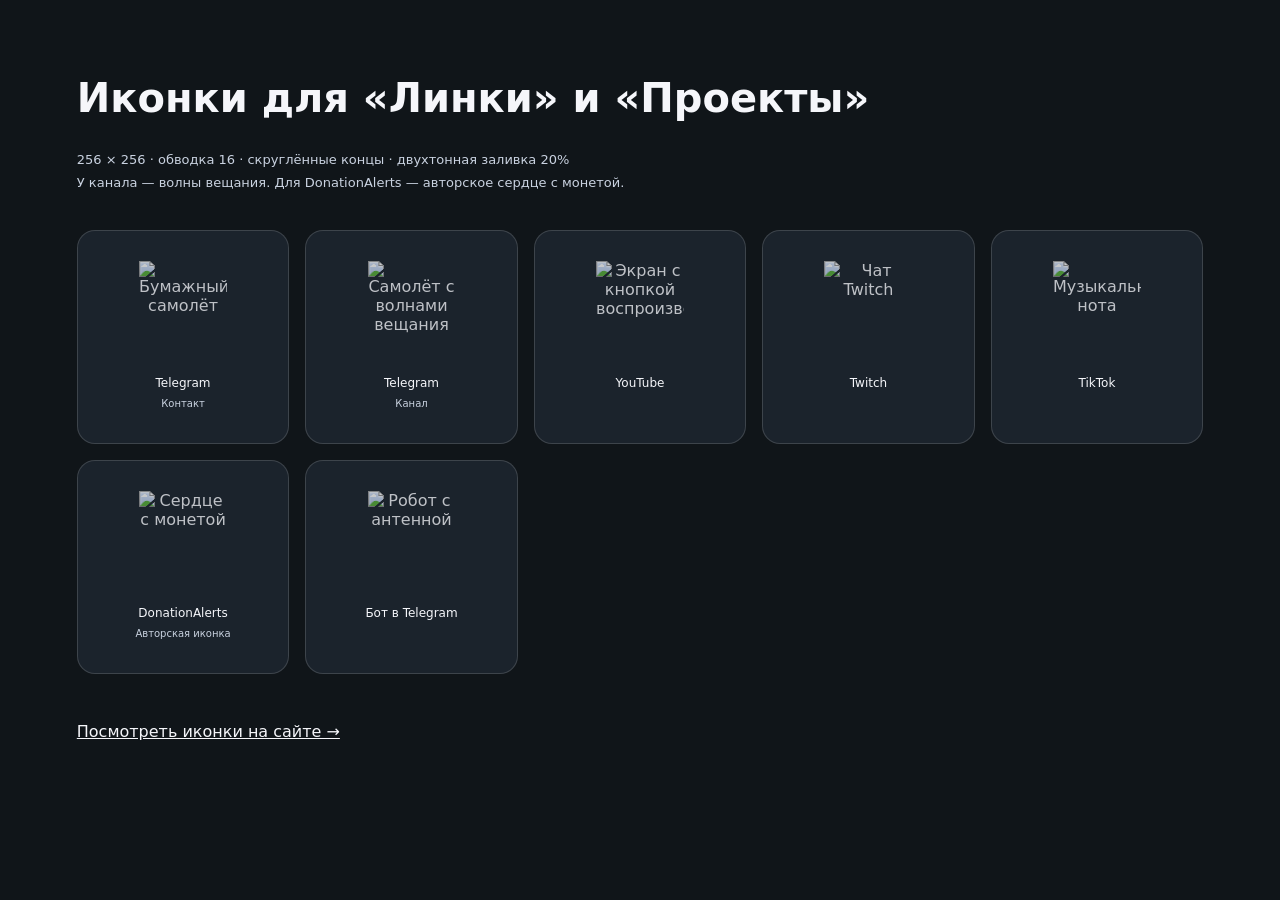
==== icon-preview.html @ 1140dd3d "Add GODLYECHO site and updated captions" ====
<!doctype html>
<html lang="ru"><head><meta charset="utf-8"><meta name="viewport" content="width=device-width,initial-scale=1"><title>Превью иконок — GODLYECHO</title><link rel="icon" href="favicon.svg"><link rel="stylesheet" href="fonts.css"><style>
:root{color-scheme:dark;font-family:Unbounded,system-ui,sans-serif;color:#f5f6fa;background:#101519}*{box-sizing:border-box}body{margin:0;padding:48px 6vw}h1{font-size:clamp(22px,4vw,40px);font-weight:650}p{color:#c9d2e0;font-size:13px;line-height:1.8}main{display:grid;grid-template-columns:repeat(auto-fit,minmax(180px,1fr));gap:16px;margin:36px 0}figure{margin:0;padding:30px 16px;background:#1b232c;border:1px solid #ffffff26;border-radius:18px;text-align:center}figure img{display:block;width:88px;height:88px;margin:0 auto 24px;transition:transform .42s cubic-bezier(.22,1,.36,1),opacity .42s;opacity:.75}figure:hover img{transform:scale(1.12);opacity:1}figcaption{font-size:12px;line-height:1.8}small{display:block;color:#c9d2e0;font-size:10px}a{color:inherit;display:inline-flex;align-items:center;min-height:44px}a:focus-visible{outline:2px solid #fff;outline-offset:6px}@media(prefers-reduced-motion:reduce){figure img{transition:opacity .12s}figure:hover img{transform:none}}
</style></head><body><h1>Иконки для «Линки» и «Проекты»</h1><p>256 × 256 · обводка 16 · скруглённые концы · двухтонная заливка 20%<br>У канала — волны вещания. Для DonationAlerts — авторское сердце с монетой.</p><main>
<figure><img src="assets/icons/social/telegram-contact.svg" alt="Бумажный самолёт"><figcaption>Telegram<small>Контакт</small></figcaption></figure>
<figure><img src="assets/icons/social/telegram-channel.svg" alt="Самолёт с волнами вещания"><figcaption>Telegram<small>Канал</small></figcaption></figure>
<figure><img src="assets/icons/social/youtube.svg" alt="Экран с кнопкой воспроизведения"><figcaption>YouTube</figcaption></figure>
<figure><img src="assets/icons/social/twitch.svg" alt="Чат Twitch"><figcaption>Twitch</figcaption></figure>
<figure><img src="assets/icons/social/tiktok.svg" alt="Музыкальная нота"><figcaption>TikTok</figcaption></figure>
<figure><img src="assets/icons/social/donation.svg" alt="Сердце с монетой"><figcaption>DonationAlerts<small>Авторская иконка</small></figcaption></figure>
<figure><img src="assets/icons/social/robot.svg" alt="Робот с антенной"><figcaption>Бот в Telegram</figcaption></figure>
</main><a href="index.html#links">Посмотреть иконки на сайте →</a></body></html>
---- fonts.css ----
@font-face{font-family:'Manrope';src:url('assets/fonts/manrope.woff') format('woff');font-weight:200 800;font-style:normal;font-display:swap}
@font-face{font-family:'Oswald';src:url('assets/fonts/oswald.woff') format('woff');font-weight:200 700;font-style:normal;font-display:swap}
@font-face{font-family:'Unbounded';src:url('assets/fonts/unbounded.woff') format('woff');font-weight:200 900;font-style:normal;font-display:swap}
@font-face{font-family:'IBM Plex Mono';src:url('assets/fonts/plex-regular.woff') format('woff');font-weight:400;font-style:normal;font-display:swap}
@font-face{font-family:'IBM Plex Mono';src:url('assets/fonts/plex-semibold.woff') format('woff');font-weight:600;font-style:normal;font-display:swap}
[data-font=manrope]{--font:'Manrope',sans-serif;--font-body:500;--font-heading:800;--letter-spacing:-.025em}
[data-font=oswald]{--font:'Oswald',sans-serif;--font-body:400;--font-heading:600;--letter-spacing:0em}
[data-font=unbounded]{--font:'Unbounded',sans-serif;--font-body:400;--font-heading:650;--letter-spacing:-.025em}
[data-font=plex]{--font:'IBM Plex Mono',monospace;--font-body:400;--font-heading:600;--letter-spacing:-.025em}
html[data-font] body,html[data-font] button,html[data-font] a,html[data-font] span,html[data-font] p,html[data-font] dt,html[data-font] dd{font-family:var(--font);font-weight:var(--font-body);font-synthesis:none}
html[data-font] .title,html[data-font] .category span,html[data-font] .monogram{font-weight:var(--font-heading);letter-spacing:var(--letter-spacing)}
html[data-font=oswald] .title{font-size:clamp(19px,1.7vw,24px)}html[data-font=oswald] .category span{font-size:16px}html[data-font=oswald] .subtitle{font-size:16px}
html[data-font=unbounded] .title{font-size:clamp(15px,1.25vw,19px)}html[data-font=unbounded] .category span{font-size:12px}html[data-font=unbounded] .subtitle{font-size:12px;line-height:1.8}
html[data-font=plex] .subtitle{font-size:13px}
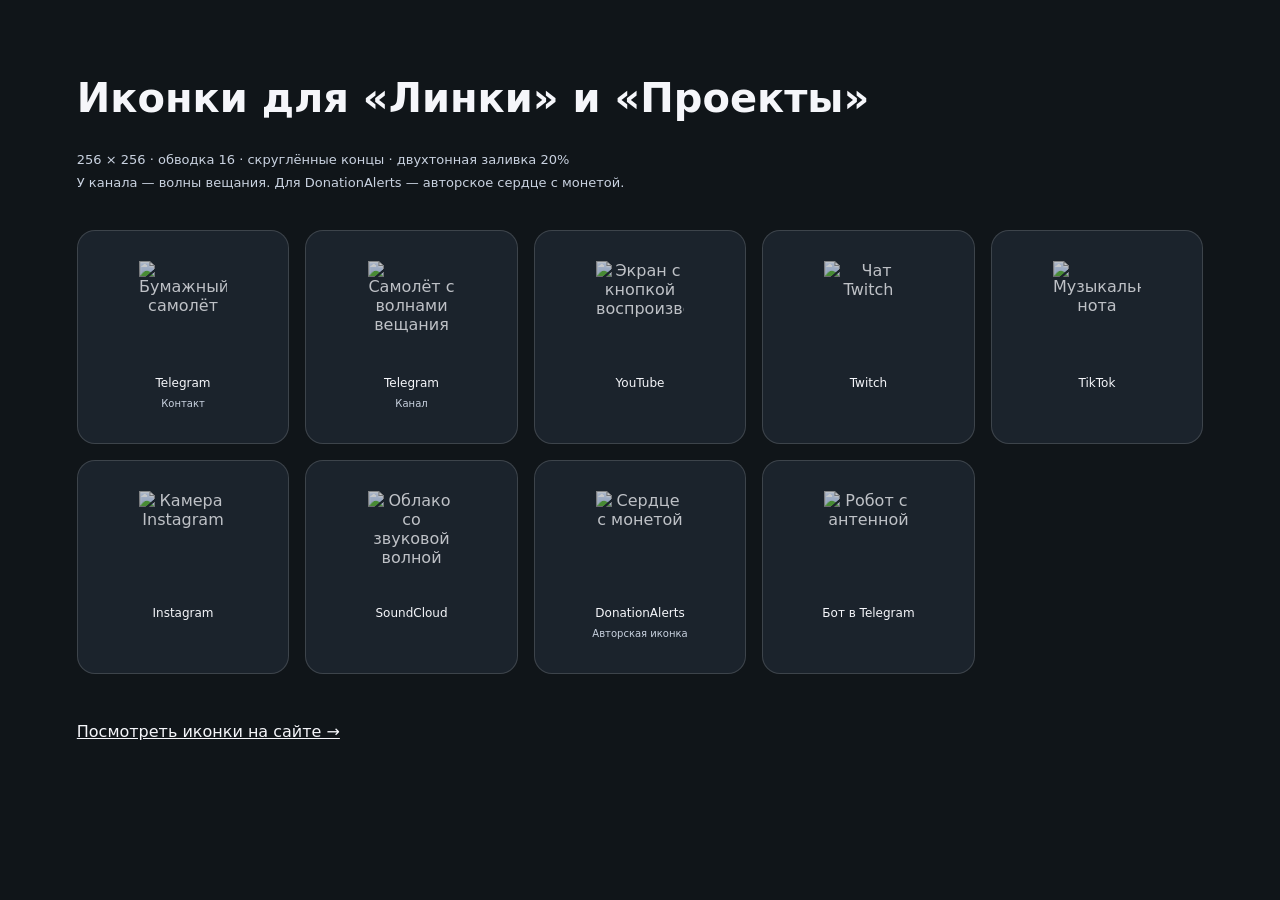
==== commit 010d25d9: "Update silent winter background and add Instagram and SoundCloud" ====
--- a/icon-preview.html
+++ b/icon-preview.html
@@ -1,12 +1,14 @@
-<!doctype html>
-<html lang="ru"><head><meta charset="utf-8"><meta name="viewport" content="width=device-width,initial-scale=1"><title>Превью иконок — GODLYECHO</title><link rel="icon" href="favicon.svg"><link rel="stylesheet" href="fonts.css"><style>
-:root{color-scheme:dark;font-family:Unbounded,system-ui,sans-serif;color:#f5f6fa;background:#101519}*{box-sizing:border-box}body{margin:0;padding:48px 6vw}h1{font-size:clamp(22px,4vw,40px);font-weight:650}p{color:#c9d2e0;font-size:13px;line-height:1.8}main{display:grid;grid-template-columns:repeat(auto-fit,minmax(180px,1fr));gap:16px;margin:36px 0}figure{margin:0;padding:30px 16px;background:#1b232c;border:1px solid #ffffff26;border-radius:18px;text-align:center}figure img{display:block;width:88px;height:88px;margin:0 auto 24px;transition:transform .42s cubic-bezier(.22,1,.36,1),opacity .42s;opacity:.75}figure:hover img{transform:scale(1.12);opacity:1}figcaption{font-size:12px;line-height:1.8}small{display:block;color:#c9d2e0;font-size:10px}a{color:inherit;display:inline-flex;align-items:center;min-height:44px}a:focus-visible{outline:2px solid #fff;outline-offset:6px}@media(prefers-reduced-motion:reduce){figure img{transition:opacity .12s}figure:hover img{transform:none}}
-</style></head><body><h1>Иконки для «Линки» и «Проекты»</h1><p>256 × 256 · обводка 16 · скруглённые концы · двухтонная заливка 20%<br>У канала — волны вещания. Для DonationAlerts — авторское сердце с монетой.</p><main>
-<figure><img src="assets/icons/social/telegram-contact.svg" alt="Бумажный самолёт"><figcaption>Telegram<small>Контакт</small></figcaption></figure>
-<figure><img src="assets/icons/social/telegram-channel.svg" alt="Самолёт с волнами вещания"><figcaption>Telegram<small>Канал</small></figcaption></figure>
-<figure><img src="assets/icons/social/youtube.svg" alt="Экран с кнопкой воспроизведения"><figcaption>YouTube</figcaption></figure>
-<figure><img src="assets/icons/social/twitch.svg" alt="Чат Twitch"><figcaption>Twitch</figcaption></figure>
-<figure><img src="assets/icons/social/tiktok.svg" alt="Музыкальная нота"><figcaption>TikTok</figcaption></figure>
-<figure><img src="assets/icons/social/donation.svg" alt="Сердце с монетой"><figcaption>DonationAlerts<small>Авторская иконка</small></figcaption></figure>
-<figure><img src="assets/icons/social/robot.svg" alt="Робот с антенной"><figcaption>Бот в Telegram</figcaption></figure>
-</main><a href="index.html#links">Посмотреть иконки на сайте →</a></body></html>
+<!doctype html>
+<html lang="ru"><head><meta charset="utf-8"><meta name="viewport" content="width=device-width,initial-scale=1"><title>Превью иконок — GODLYECHO</title><link rel="icon" href="favicon.svg"><link rel="stylesheet" href="fonts.css"><style>
+:root{color-scheme:dark;font-family:Unbounded,system-ui,sans-serif;color:#f5f6fa;background:#101519}*{box-sizing:border-box}body{margin:0;padding:48px 6vw}h1{font-size:clamp(22px,4vw,40px);font-weight:650}p{color:#c9d2e0;font-size:13px;line-height:1.8}main{display:grid;grid-template-columns:repeat(auto-fit,minmax(180px,1fr));gap:16px;margin:36px 0}figure{margin:0;padding:30px 16px;background:#1b232c;border:1px solid #ffffff26;border-radius:18px;text-align:center}figure img{display:block;width:88px;height:88px;margin:0 auto 24px;transition:transform .42s cubic-bezier(.22,1,.36,1),opacity .42s;opacity:.75}figure:hover img{transform:scale(1.12);opacity:1}figcaption{font-size:12px;line-height:1.8}small{display:block;color:#c9d2e0;font-size:10px}a{color:inherit;display:inline-flex;align-items:center;min-height:44px}a:focus-visible{outline:2px solid #fff;outline-offset:6px}@media(prefers-reduced-motion:reduce){figure img{transition:opacity .12s}figure:hover img{transform:none}}
+</style></head><body><h1>Иконки для «Линки» и «Проекты»</h1><p>256 × 256 · обводка 16 · скруглённые концы · двухтонная заливка 20%<br>У канала — волны вещания. Для DonationAlerts — авторское сердце с монетой.</p><main>
+<figure><img src="assets/icons/social/telegram-contact.svg" alt="Бумажный самолёт"><figcaption>Telegram<small>Контакт</small></figcaption></figure>
+<figure><img src="assets/icons/social/telegram-channel.svg" alt="Самолёт с волнами вещания"><figcaption>Telegram<small>Канал</small></figcaption></figure>
+<figure><img src="assets/icons/social/youtube.svg" alt="Экран с кнопкой воспроизведения"><figcaption>YouTube</figcaption></figure>
+<figure><img src="assets/icons/social/twitch.svg" alt="Чат Twitch"><figcaption>Twitch</figcaption></figure>
+<figure><img src="assets/icons/social/tiktok.svg" alt="Музыкальная нота"><figcaption>TikTok</figcaption></figure>
+<figure><img src="assets/icons/social/instagram.svg" alt="Камера Instagram"><figcaption>Instagram</figcaption></figure>
+<figure><img src="assets/icons/social/soundcloud.svg" alt="Облако со звуковой волной"><figcaption>SoundCloud</figcaption></figure>
+<figure><img src="assets/icons/social/donation.svg" alt="Сердце с монетой"><figcaption>DonationAlerts<small>Авторская иконка</small></figcaption></figure>
+<figure><img src="assets/icons/social/robot.svg" alt="Робот с антенной"><figcaption>Бот в Telegram</figcaption></figure>
+</main><a href="index.html#links">Посмотреть иконки на сайте →</a></body></html>
